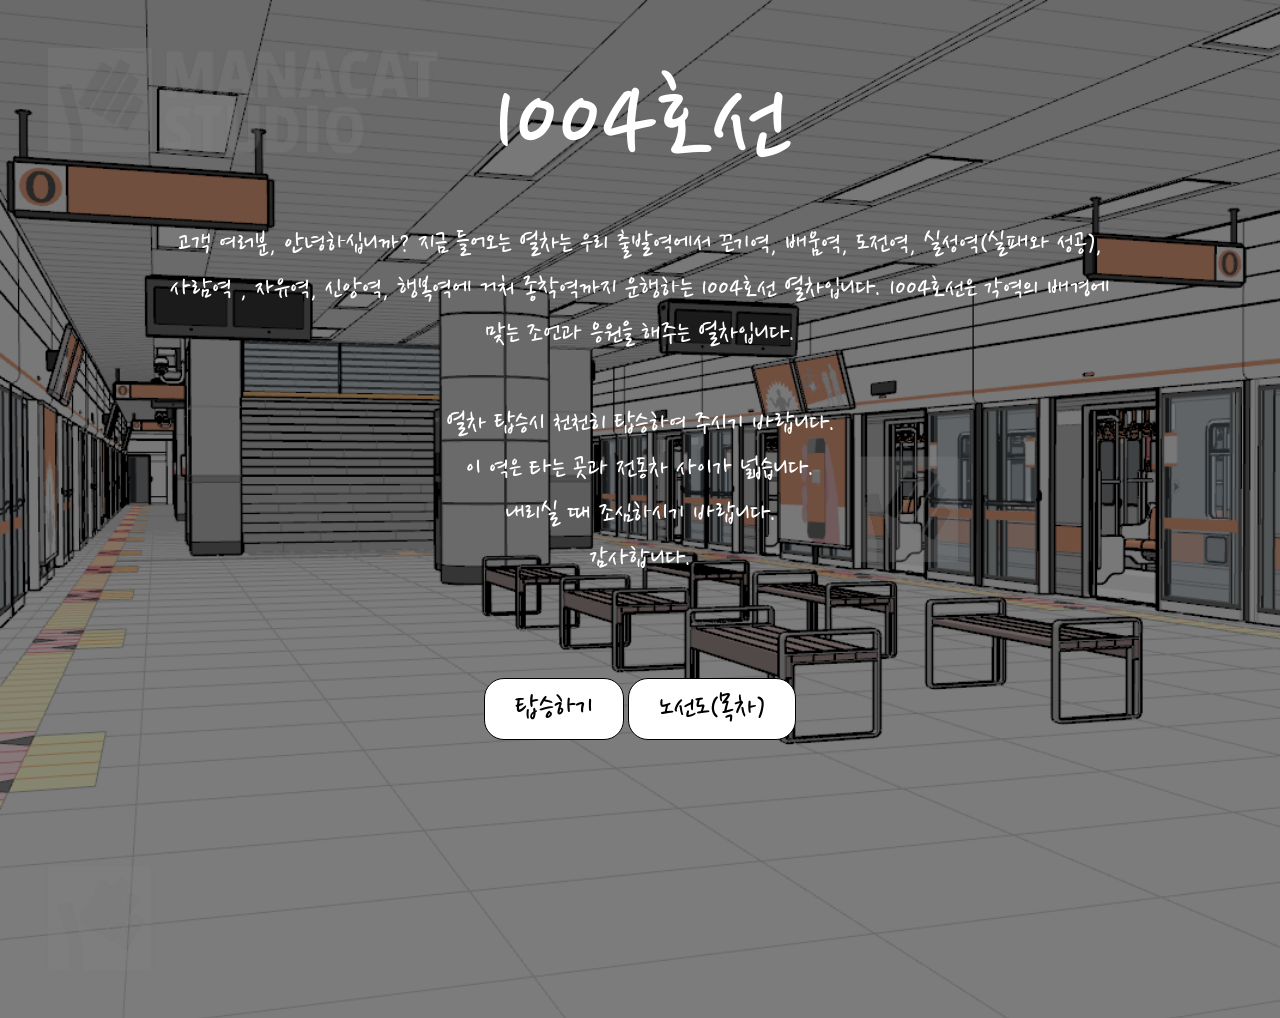
==== index.html @ 80452e6b "Add files via upload" ====
<!DOCTYPE html>
<html>

<head>
  <!-- Basic -->
  <meta charset="utf-8" />
  <meta http-equiv="X-UA-Compatible" content="IE=edge" />
  <!-- Mobile Metas -->
  <meta name="viewport" content="width=device-width, initial-scale=1, shrink-to-fit=no" />
  <!-- Site Metas -->
  <meta name="keywords" content="" />
  <meta name="description" content="" />
  <meta name="author" content="" />

  <title>1004호선</title>

  <!-- slider stylesheet -->
  <!-- slider stylesheet -->
  <link rel="stylesheet" type="text/css" href="https://cdnjs.cloudflare.com/ajax/libs/OwlCarousel2/2.3.4/assets/owl.carousel.min.css" />

  <!-- bootstrap core css -->
  <link rel="stylesheet" type="text/css" href="css/bootstrap.css" />

  <!-- fonts style -->
  <link rel="preconnect" href="https://fonts.googleapis.com">
<link rel="preconnect" href="https://fonts.gstatic.com" crossorigin>
<link href="https://fonts.googleapis.com/css2?family=Nanum+Pen+Script&display=swap" rel="stylesheet">
  <!-- Custom styles for this template -->
  <link href="css/style.css" rel="stylesheet" />
  <!-- responsive style -->
  <link href="css/responsive.css" rel="stylesheet" />
</head>

<body>
  <div class="P">
    <!-- header section strats -->
    <header class="header_section">
      <div class="container-fluid">
        <nav class="navbar navbar-expand-lg custom_nav-container pt-3">
          
          <button class="navbar-toggler" type="button" data-toggle="collapse" data-target="#navbarSupportedContent" aria-controls="navbarSupportedContent" aria-expanded="false" aria-label="Toggle navigation">
            <span class="navbar-toggler-icon"></span>
          </button>

          <div class="collapse navbar-collapse" id="navbarSupportedContent">
            <div class="d-flex ml-auto flex-column flex-lg-row align-items-center">
              <div class="user_option">
                <form class="form-inline my-2 my-lg-0 ml-0 ml-lg-4 mb-3 mb-lg-0">
                  <button class="btn  my-2 my-sm-0 nav_search-btn" type="submit"></button>
                </form> 
              </div>
            </div>
          </div>
        </nav>
      </div>
    </header>
    <!-- end header section -->
    <!-- slider section -->
    <section class=" slider_section position-relative">
      <div class="container">
        <div id="carouselExampleIndicators" class="carousel slide" data-ride="carousel">

          <div class="carousel-inner">
            <div class="carousel-item active">
              <div class="row">
                <div class="col">
                  <div class="detail-box">
                    <div>
                      <h2>
                      

                      </h2>
                      <h1>
                        1004호선                      </h1>
                      <p class="sc">
                        고객 여러분, 안녕하십니까? 지금 들어오는 열차는 우리 출발역에서 끈기역, 배움역, 도전역, 실성역(실패와 성공),<br> 사람역 , 자유역, 신앙역, 행복역에 거처 종착역까지 운행하는 
                        1004호선 열차입니다. 1004호선은 각역의 배경에 <br>맞는 조언과 응원을 해주는 열차입니다.<br><br> 열차 탑승시 천천히 탑승하여 주시기 바랍니다. <br>이 역은 타는 곳과 전동차 사이가 넓습니다. 
                        <br>내리실 때 조심하시기 바랍니다.<br> 감사합니다.<br><br>
                      </p>
                      <div class="">
                        <a href="1.html">
                          탑승하기
                        </a>
                        <a href="M.html">
                          노선도(목차)
                        </a>
                        <br><br><br><br><br><br><br><br>
                      </div>
                    </div>
                  </div>
                </div>
              </div>
            </div>            
          </div>
        </div>

      </div>
    </section>
  </div>

  

</body>

</html>
---- css/style.css ----
body {
 
    font-family: "Nanum Pen Script", cursive;
    font-weight: 400;
    font-style: normal;
  
  
  color: #000000;
 

}

.layout_padding {
  padding: 75px 0;
}

.layout_padding2 {
  padding: 45px 0;
}

.layout_padding2-top {
  padding-top: 45px;
}

.layout_padding2-bottom {
  padding-bottom: 45px;
}

.layout_padding-top {
  padding-top: 75px;
}

.layout_padding-bottom {
  padding-bottom: 75px;
}

.heading_container {
  display: -webkit-box;
  display: -ms-flexbox;
  display: flex;
  -webkit-box-orient: vertical;
  -webkit-box-direction: normal;
      -ms-flex-direction: column;
          flex-direction: column;
  -webkit-box-align: start;
      -ms-flex-align: start;
          align-items: flex-start;
}

.heading_container h2 {
  font-weight: bold;
  text-transform: uppercase;
  position: relative;
}

.heading_container h2::before, .heading_container h2::after {
  content: "";
  position: absolute;
  top: 50%;
  width: 40px;
  height: 1px;
  background-color: #fec016;
}

.heading_container h2::before {
  left: -5px;
  -webkit-transform: translate(-100%, -50%);
          transform: translate(-100%, -50%);
}

.heading_container h2::after {
  right: -5px;
  -webkit-transform: translate(100%, -50%);
          transform: translate(100%, -50%);
}

/*header section*/
.P {
  height: 100%;
  background-color: #000000;
  background-image: url(../images/P.png);
  background-size: cover;
 
}
.M {
  height: 100%;
  background-color: #000000;
  background-image: url(../images/no.png);
  background-size: cover;
}
.One {
  height: 100%;
  background-color: #000000;
  background-image: url(../images/1.png);
  background-size:100% 100%;
  background-repeat: no-repeat;
  background-attachment: fixed;
  
}
.Two {
  height: 100%;
  background-color: #000000;
  background-image: url(../images/2.png);
  background-size: cover;
}
.Three {
  height: 100%;
  background-color: #000000;
  background-image: url(../images/3.jpg);
  background-size: cover;
}
.Four {
  height: 100%;
  background-color: #000000;
  background-image: url(../images/4.png);
  background-size: cover;
}
.Five {
  height: 100%;
  background-color: #000000;
  background-image: url(../images/5.jpg);
  background-size: cover;
}
.Six {
  height: 100%;
  background-color: #000000;
  background-image: url(../images/6.png);
  background-size: cover;
}
.Seven {
  height: 100%;
  background-color: #000000;
  background-image: url(../images/7.jpg);
  background-size: cover;
}
.Eight {
  height: 100%;
  background-color: #000000;
  background-image: url(../images/8.jpg);
  background-size: cover;
}
.Nine {
  height: 100%;
  background-color: #000000;
  background-image: url(../images/9.png);
  background-size: cover;
}
.Ten {
  height: 100%;
  background-color: #000000;
  background-image: url(../images/10.png);
  background-size: cover;
}



.sub_page .who_section.layout_padding {
  padding-top: 0;
}



.header_section .container-fluid {
  padding-right: 25px;
  padding-left: 25px;
}

.header_section .nav_container {
  margin: 0 auto;
}

.custom_nav-container.navbar-expand-lg .navbar-nav .nav-link {
  margin: 10px 30px;
  color: #ffffff;
  text-align: center;
  position: relative;
}

.custom_nav-container.navbar-expand-lg .navbar-nav .nav-link::before {
  content: "";
  position: absolute;
  top: 50%;
  left: -2px;
  -webkit-transform: translate(-50%, -50%);
          transform: translate(-50%, -50%);
  width: 7px;
  height: 7px;
  border-radius: 100%;
 
}

a,
a:hover,
a:focus {
  text-decoration: none;
}

a:hover,
a:focus {
  color: initial;
}

.btn,
.btn:focus {
  outline: none !important;
  -webkit-box-shadow: none;
          box-shadow: none;
}

.custom_nav-container {
  z-index: 99999;
  padding: 15px 0;
}
.nanum-pen-script-regular {
  font-family: "Nanum Pen Script", cursive;
  font-weight: 400;
  font-style: normal;
}

.custom_nav-container .navbar-toggler {
  outline: none;
}

.custom_nav-container .navbar-toggler .navbar-toggler-icon {
  background-image: url(../images/menu.png);
  background-size: 55px;
}

/*end header section*/
.slider_section {
  height: 100%;
  display: -webkit-box;
  display: -ms-flexbox;
  display: flex;

          
  color: #ffffff;
}

.slider_section .detail-box {
  text-align: center;
  margin-bottom: 110px;
}

.slider_section .detail-box h1 {
  font-size: 120px;

}


.slider_section .detail-box p {
  font-size: 30px;
  margin-top: 25px;
}

.slider_section .detail-box a {
  font-size: 33px;
  display: inline-block;
  padding: 5px 30px;
  background-color: #ffffff;
  border: 1px solid #000000;
  color: #000000;
  border-radius: 20px 20px 20px 20px;
  margin-top: 35px;
}

.slider_section .detail-box a:hover {
  background-color: transparent;
  color: #ffffff;
}

.slider_section #carouselExampleIndicators {
  bottom: 0;
}

.slider_section #carouselExampleIndicators li {
  width: 15px;
  height: 15px;
  background-color: transparent;
  border: 3px solid #ffffff;
  border-radius: 100%;
  opacity: 1;
}
---- css/responsive.css ----
@media (max-width: 1120px) {
    .hero_area {
        height: auto;
    }

    .slider_section {
        padding: 50px 0;
    }

}

@media (max-width: 992px) {
    .user_option {
        flex-direction: column;
    }

    .custom_nav-container .nav_search-btn {
        background-position: center;
        margin-top: 10px;
    }

    .user_option a {
        margin-bottom: 10px;
    }

    .custom_nav-container.navbar-expand-lg .navbar-nav .nav-link {
        padding: 0 5px;
    }
}

@media (max-width: 768px) {

    .info_section .col-md-3 {
        text-align: center;
    }

    .info_section .col-md-3:not(:nth-last-child(1)) {
        margin-bottom: 35px;
    }

    .who_section .detail-box {
        margin-left: 15px;
        margin-top: 35px;
    }

    .work_section .work_container .box.b-1,
    .work_section .work_container .box.b-2,
    .work_section .work_container .box.b-3,
    .work_section .work_container .box.b-4 {
        width: 100%;
    }

    .info_section .col-md-3>div {
        display: flex;
        flex-direction: column;
        align-items: center;
    }

    .info_section .info_form .social_box {
        justify-content: center;
    }

    .info_section .info_form .social_box a {
        margin: 0 10px;
    }

    .footer_section p {
        padding: 20px 30px;
    }
}

@media (max-width: 576px) {
    .slider_section .detail-box h1 {
        font-size: 3.5rem;
    }

    .do_section .do_container .arrow_bg::before {
        display: none;
    }
}

@media (max-width: 480px) {}

@media (max-width: 420px) {
    .slider_section .detail-box h2 {
        font-size: 1.5rem;
    }

    .slider_section .detail-box h1 {
        font-size: 3rem;
    }
}

@media (max-width: 360px) {}

@media (min-width: 1200px) {
    .container {
        max-width: 1170px;
    }
}
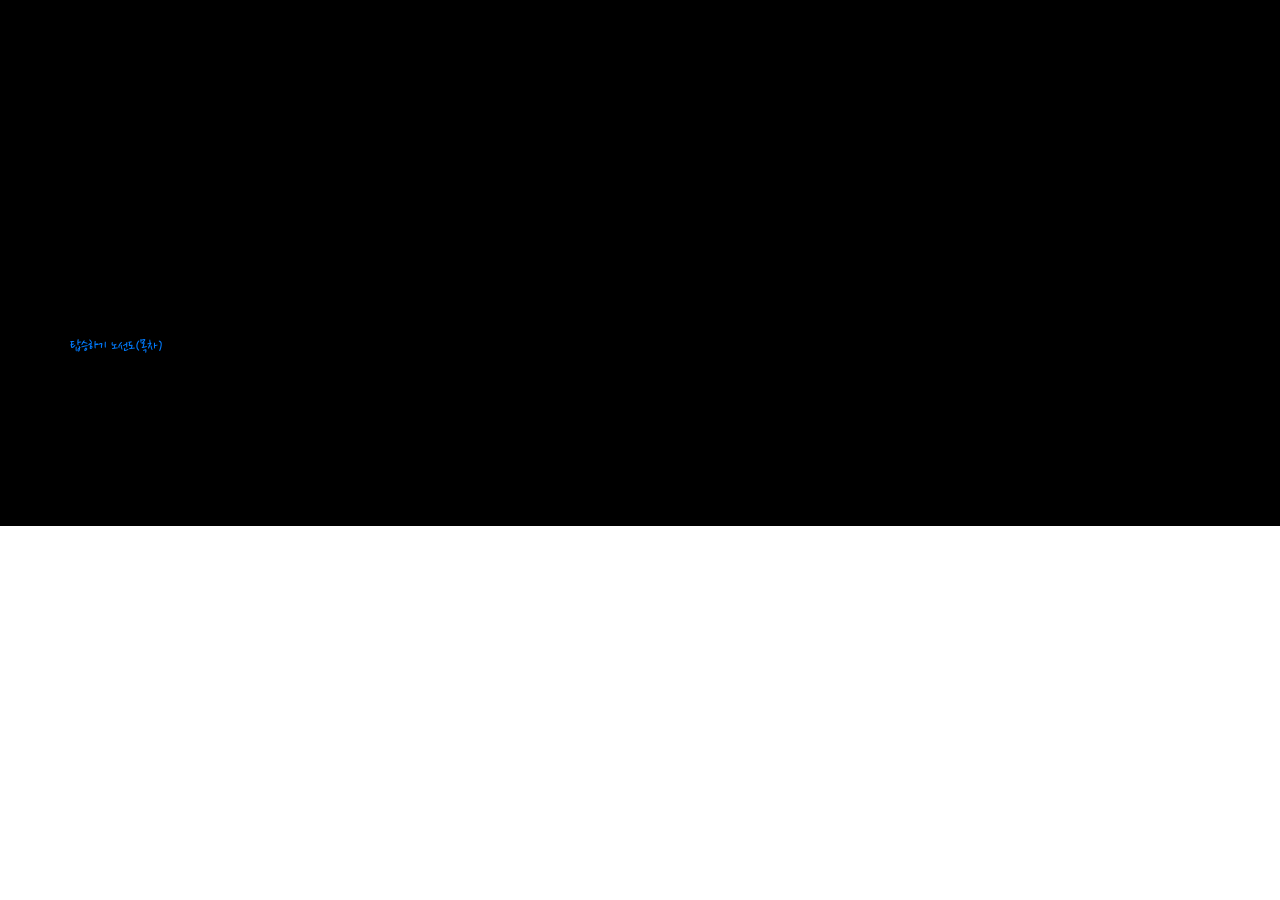
==== commit 032ac4c1: "Update index.html" ====
--- a/index.html
+++ b/index.html
@@ -102,4 +102,4 @@
 
 </body>
 
-</html>+</html>
--- a/css/style.css
+++ b/css/style.css
@@ -82,6 +82,11 @@
   background-size: cover;
  
 }
+.Zero {
+  height: 100%;
+  background-color: #000000;
+  background-image: url(../images/qe.png);
+  background-size: cover;
 .M {
   height: 100%;
   background-color: #000000;
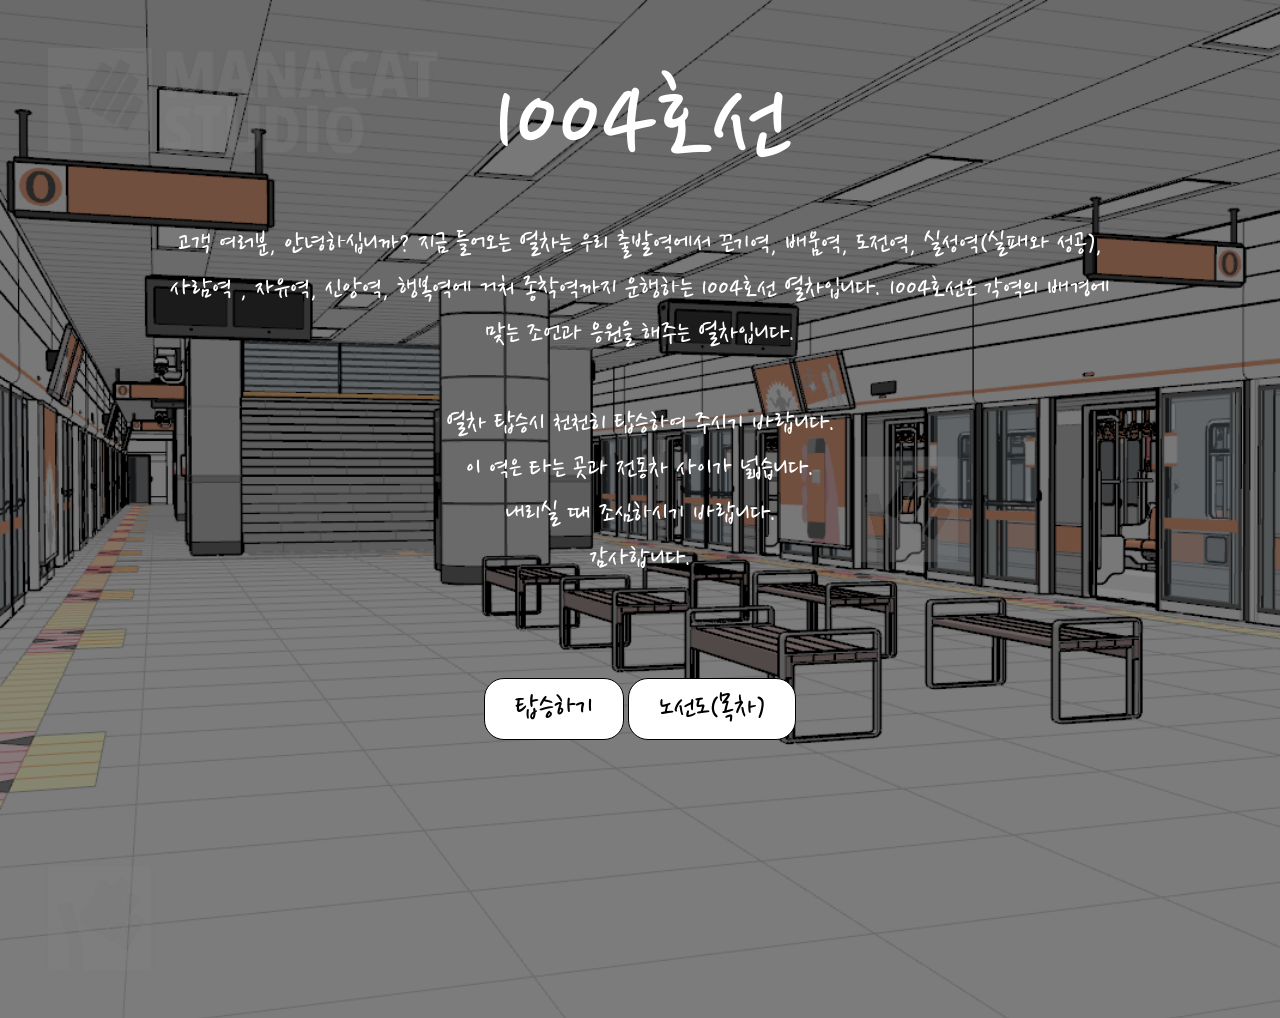
==== commit 7066fba0: "Add files via upload" ====
--- a/index.html
+++ b/index.html
@@ -102,4 +102,4 @@
 
 </body>
 
-</html>
+</html>
--- a/css/style.css
+++ b/css/style.css
@@ -82,15 +82,16 @@
   background-size: cover;
  
 }
-.Zero {
+.M {
+  height: 100%;
+  background-color: #000000;
+  background-image: url(../images/no.png);
+  background-size: cover;
+}
+.z {
   height: 100%;
   background-color: #000000;
   background-image: url(../images/qe.png);
-  background-size: cover;
-.M {
-  height: 100%;
-  background-color: #000000;
-  background-image: url(../images/no.png);
   background-size: cover;
 }
 .One {
